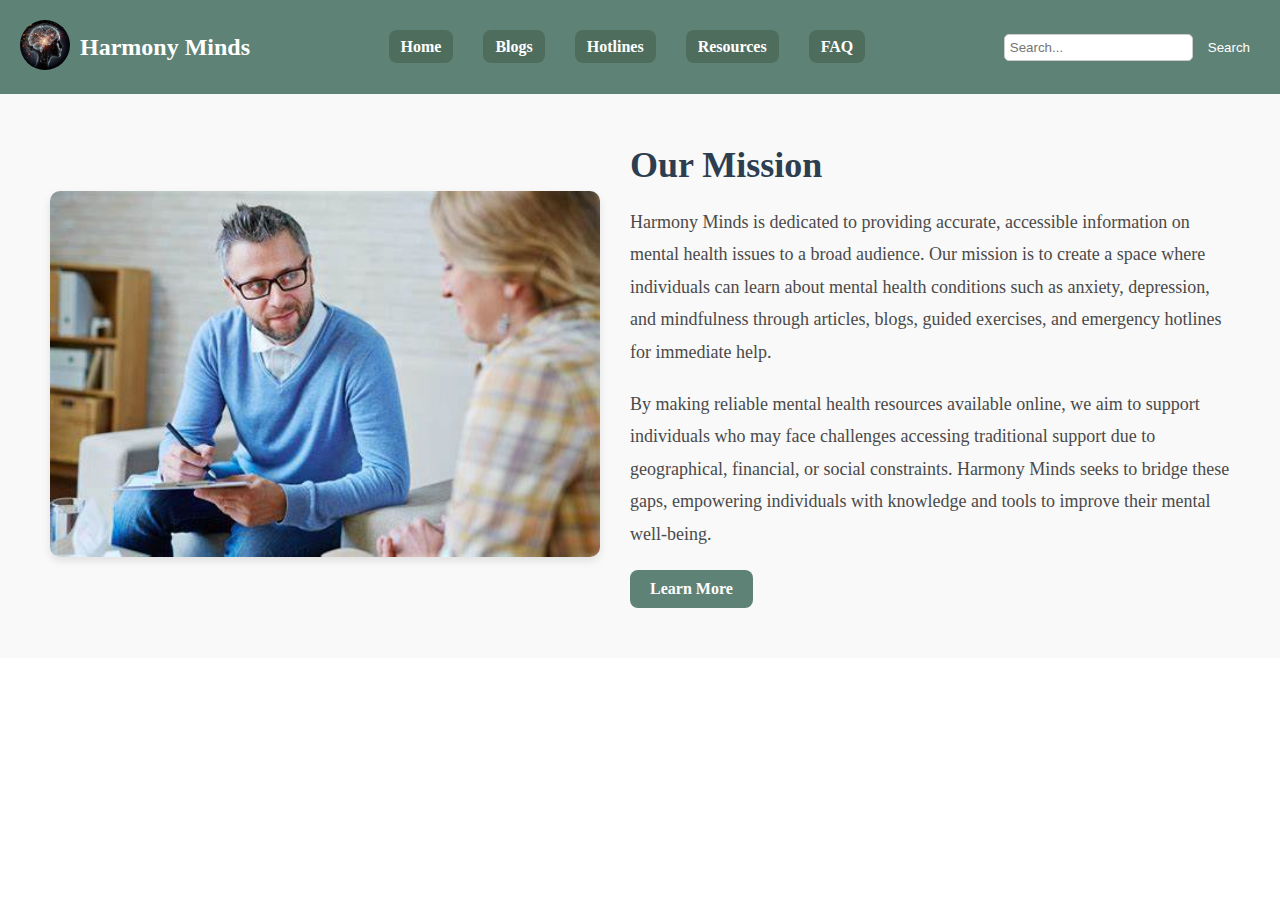
==== mission.html @ 4e376580 "Website" ====
<!DOCTYPE html>
<html lang="en">
<head>
    <meta charset="UTF-8">
    <meta name="viewport" content="width=device-width, initial-scale=1.0">
    <title>Our Mission - Harmony Minds</title>
    <link rel="stylesheet" href="css/mission.css">
</head>
<body>
    <header>
        <div class="header-left">
            <a href="index.html" class="logo-circle">
                <img src="/h.avif" alt="Harmony Minds Logo">
            </a>
            <h2 class="company-name">Harmony Minds</h2>
        </div>
        <nav>
            <ul>
                <li><a href="index.html">Home</a></li>
                <li><a href="blog.html">Blogs</a></li>
                <li><a href="hotline.html">Hotlines</a></li>
                <li><a href="#">Resources</a></li>
                <li><a href="aboutus.html">FAQ</a></li>
            </ul>
        </nav>
        <div class="search-container">
            <input type="text" placeholder="Search..." class="search-input">
            <button class="search-btn">Search</button>
        </div>
    </header>

    <main>
        <section class="mission-section">
            <div class="left-box">
                <img src="/t3.jpeg" alt="Our Mission Image">
            </div>
            <div class="right-content">
                <h1>Our Mission</h1>
                <p>
                    Harmony Minds is dedicated to providing accurate, accessible information on mental health issues to a broad audience. Our mission is to create a space where individuals can learn about mental health conditions such as anxiety, depression, and mindfulness through articles, blogs, guided exercises, and emergency hotlines for immediate help.
                </p>
                <p>
                    By making reliable mental health resources available online, we aim to support individuals who may face challenges accessing traditional support due to geographical, financial, or social constraints. Harmony Minds seeks to bridge these gaps, empowering individuals with knowledge and tools to improve their mental well-being.
                </p>
                <a href="#" class="button">Learn More</a>
            </div>
        </section>
    </main>
</body>
</html>
---- css/mission.css ----
/* General Reset */
* {
    margin: 0;
    padding: 0;
    box-sizing: border-box;
}

body {
    font-family: 'Noto Serif', serif;
    background-color: white;
    color: #4A4A4A;
}

/* Header */
header {
    display: flex;
    align-items: center;
    justify-content: space-between;
    padding: 20px;
    background-color: #5F8277;
}

.header-left {
    display: flex;
    align-items: center;
}

.logo-circle img {
    width: 50px;
    height: 50px;
    background-color: #5F8277;
    border-radius: 50%;
}

.company-name {
    color: white;
    font-size: 1.5rem;
    margin-left: 10px;
}

nav ul {
    list-style: none;
    display: flex;
}

nav ul li {
    margin: 0 15px;
}

nav ul li a {
    text-decoration: none;
    color: #ffffff;
    font-weight: bold;
    padding: 8px 12px;
    background-color: #4E6D5D;
    border-radius: 8px;
    transition: background-color 0.3s ease;
}

nav ul li a:hover {
    background-color: #3b5346;
}

.search-container {
    display: flex;
    align-items: center;
}

.search-input {
    padding: 5px;
    border-radius: 5px;
    border: 1px solid #ccc;
    margin-right: 5px;
}

.search-btn {
    padding: 5px 10px;
    background-color: #5F8277;
    color: white;
    border: none;
    border-radius: 5px;
    cursor: pointer;
    transition: background-color 0.3s ease;
}

.search-btn:hover {
    background-color: #4e6d5d;
}

/* Mission Section */
.mission-section {
    display: flex;
    align-items: center;
    padding: 50px;
    background-color: #F9F9F9;
}

.left-box {
    flex: 1;
    margin-right: 30px;
}

.left-box img {
    width: 100%;
    height: auto;
    border-radius: 10px;
    box-shadow: 0 4px 8px rgba(0, 0, 0, 0.1);
}

.right-content {
    flex: 2;
    max-width: 600px;
}

.right-content h1 {
    font-size: 36px;
    color: #2C3E50;
    margin-bottom: 20px;
}

.right-content p {
    font-size: 18px;
    line-height: 1.8;
    color: #4A4A4A;
    margin-bottom: 20px;
}

.button {
    display: inline-block;
    padding: 10px 20px;
    background-color: #5F8277;
    color: white;
    border-radius: 8px;
    text-decoration: none;
    font-weight: bold;
    transition: background-color 0.3s ease;
}

.button:hover {
    background-color: #4e6d5d;
}
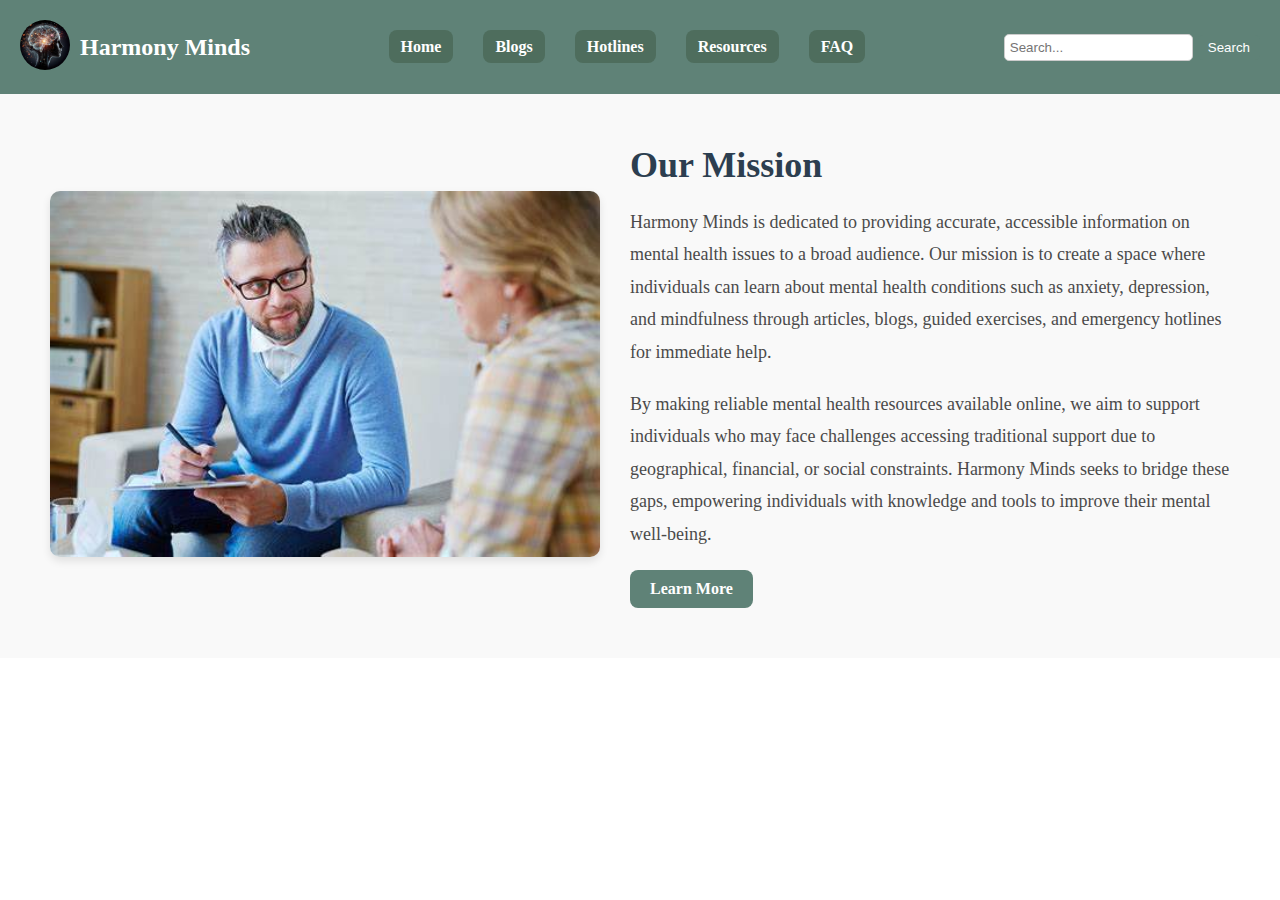
==== commit 6453db63: "website modified" ====
--- a/mission.html
+++ b/mission.html
@@ -10,7 +10,7 @@
     <header>
         <div class="header-left">
             <a href="index.html" class="logo-circle">
-                <img src="/h.avif" alt="Harmony Minds Logo">
+                <img src="h.avif" alt="Harmony Minds Logo">
             </a>
             <h2 class="company-name">Harmony Minds</h2>
         </div>
@@ -32,7 +32,7 @@
     <main>
         <section class="mission-section">
             <div class="left-box">
-                <img src="/t3.jpeg" alt="Our Mission Image">
+                <img src="t3.jpeg" alt="Our Mission Image">
             </div>
             <div class="right-content">
                 <h1>Our Mission</h1>
